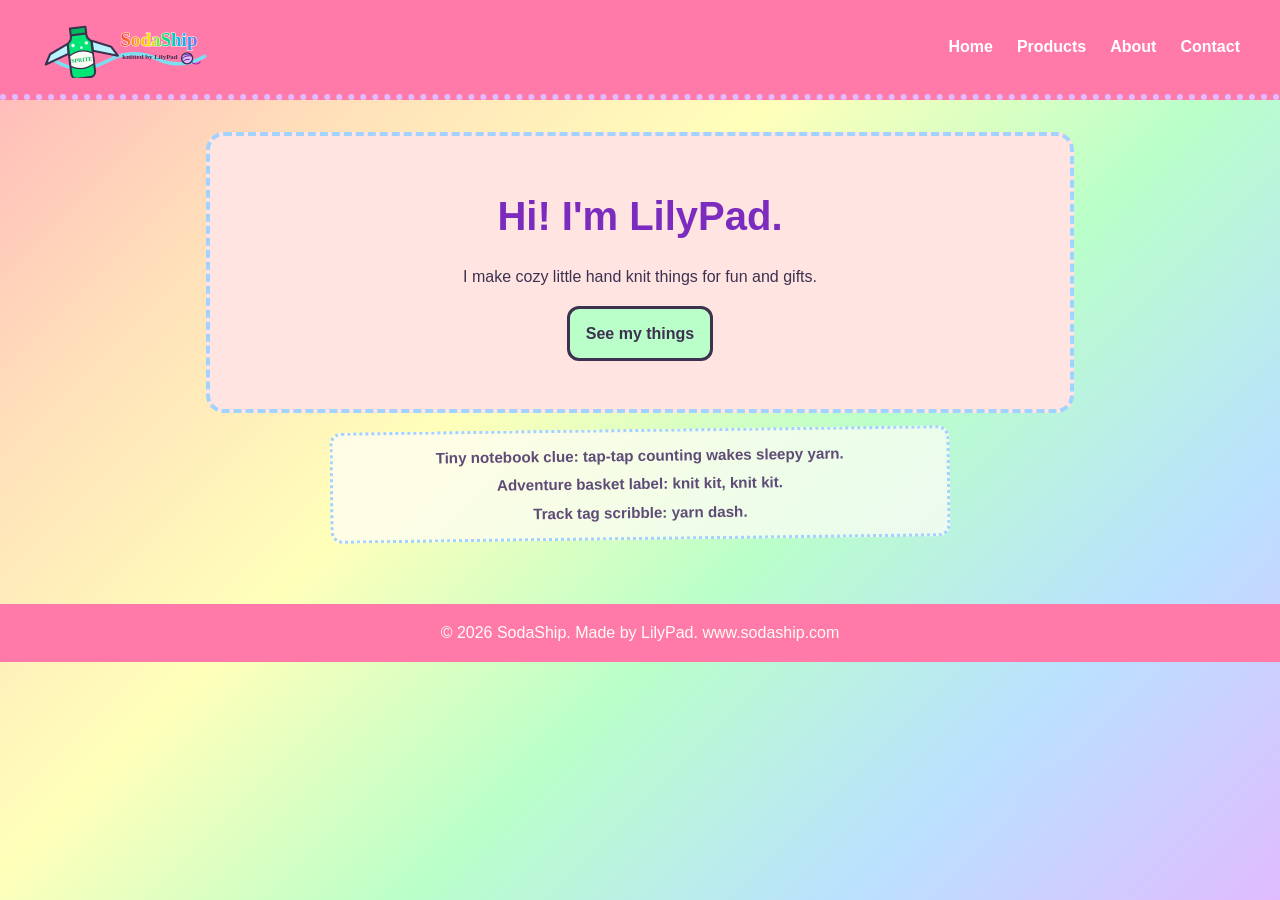
==== index.html @ 8e5c55ad "Add hidden Yarn Dash mini game" ====
<!DOCTYPE html>
<html lang="en">
<head>
    <meta charset="UTF-8">
    <meta name="viewport" content="width=device-width, initial-scale=1.0">
    <meta http-equiv="Content-Security-Policy" content="default-src 'self'; script-src 'self'; style-src 'self' 'unsafe-inline'; img-src 'self' data:; font-src 'self'; connect-src 'self'; media-src 'self'; object-src 'none'; base-uri 'self'; form-action 'none'; frame-src 'none'; child-src 'none'; worker-src 'none'; manifest-src 'self'; block-all-mixed-content">
    <meta name="referrer" content="no-referrer">
    <title>SodaShip - Knitted by LilyPad</title>
    <link rel="stylesheet" href="styles.css">
</head>
<body class="home-page">
    <header>
        <nav>
            <h1><a class="brand" href="index.html" title="The ship likes being tapped, but it counts carefully."><img src="logo.svg?v=4" alt="SodaShip logo"></a></h1>
            <ul>
                <li><a href="index.html">Home</a></li>
                <li><a href="products.html">Products</a></li>
                <li><a href="about.html">About</a></li>
                <li><a href="contact.html">Contact</a></li>
            </ul>
        </nav>
    </header>
    <main>
        <section class="hero">
            <h2>Hi! I'm LilyPad.</h2>
            <p>I make cozy little hand knit things for fun and gifts.</p>
            <a class="button" href="products.html">See my things</a>
        </section>
        <aside class="secret-stitch">
            <p>Tiny notebook clue: tap-tap counting wakes sleepy yarn.</p>
            <p>Adventure basket label: knit kit, knit kit.</p>
            <p>Track tag scribble: yarn dash.</p>
        </aside>
    </main>
    <footer title="The bottom stitch likes four careful taps.">
        <p>&copy; 2026 SodaShip. Made by LilyPad. www.sodaship.com</p>
    </footer>
    <script src="script.js"></script>
</body>
</html>
---- styles.css ----
/* SodaShip Storefront Styles */

* {
    margin: 0;
    padding: 0;
    box-sizing: border-box;
}

body {
    font-family: "Comic Sans MS", "Trebuchet MS", cursive, sans-serif;
    line-height: 1.6;
    color: #3d3150;
    background: linear-gradient(135deg, #ffb3ba, #ffdfba, #ffffba, #baffc9, #bae1ff, #e0bbff);
    min-height: 100vh;
}

header {
    background: #ff7aa8;
    color: #fffdf5;
    padding: 1rem;
    border-bottom: 6px dotted #e0bbff;
}

header nav {
    display: flex;
    justify-content: space-between;
    align-items: center;
    max-width: 1200px;
    margin: 0 auto;
}

header h1 {
    font-size: 1.8rem;
    text-shadow: 2px 2px #7b2cbf;
}

.brand {
    display: flex;
    align-items: center;
    gap: 0.6rem;
}

.brand img {
    width: 180px;
    height: auto;
}

header ul {
    list-style: none;
    display: flex;
    gap: 1.5rem;
}

header a {
    color: #ffffff;
    text-decoration: none;
    font-weight: bold;
}

header a:hover {
    text-decoration: underline;
}

main {
    max-width: 900px;
    margin: 0 auto;
    padding: 2rem 1rem;
}

.hero {
    text-align: center;
    padding: 3rem 1rem;
    background: #ffe4e1;
    border: 4px dashed #a2d2ff;
    border-radius: 18px;
}

.hero h2 {
    font-size: 2.5rem;
    margin-bottom: 1rem;
    color: #7b2cbf;
}

h2 {
    color: #7b2cbf;
    margin-bottom: 0.5rem;
}

.button {
    display: inline-block;
    margin-top: 1rem;
    padding: 0.75rem 1rem;
    background: #baffc9;
    color: #3d3150;
    border: 3px solid #3d3150;
    border-radius: 12px;
    font-weight: bold;
    text-decoration: none;
}

.note {
    margin-bottom: 1rem;
}

.secret-stitch,
.margin-clue {
    max-width: 620px;
    margin: 1rem auto 0;
    padding: 0.75rem 1rem;
    background: rgba(255, 253, 245, 0.72);
    border: 3px dotted #ff7aa8;
    border-radius: 12px;
    color: #5f4b77;
    font-size: 0.95rem;
    font-weight: bold;
    text-align: center;
    transform: rotate(-0.7deg);
}

.secret-stitch {
    display: grid;
    gap: 0.25rem;
    border-color: #a2d2ff;
}

.margin-clue {
    box-shadow: 4px 4px 0 rgba(162, 210, 255, 0.65);
}

.protected-email {
    display: flex;
    flex-wrap: wrap;
    align-items: center;
    gap: 0.75rem;
    margin: 1rem 0;
}

.email-button {
    padding: 0.55rem 0.8rem;
    background: #ffffba;
    color: #3d3150;
    border: 3px solid #3d3150;
    border-radius: 10px;
    font: inherit;
    font-weight: bold;
    cursor: pointer;
    box-shadow: 3px 3px 0 #a2d2ff;
}

.email-button:disabled {
    cursor: default;
    opacity: 0.72;
}

.email-output {
    min-height: 1.6rem;
    font-weight: bold;
    overflow-wrap: anywhere;
}

.email-picture {
    display: block;
    max-width: 100%;
    border-radius: 10px;
    box-shadow: 3px 3px 0 rgba(162, 210, 255, 0.65);
}

.email-status {
    flex-basis: 100%;
    min-height: 1.4rem;
    color: #5f4b77;
    font-size: 0.95rem;
    font-weight: bold;
}

.email-help {
    margin: 0.5rem 0;
    font-weight: bold;
}

.product-list {
    display: grid;
    gap: 1rem;
}

.product-list section {
    background: #ffffff;
    border: 3px dashed #bae1ff;
    border-radius: 14px;
    padding: 1rem;
}

footer {
    background: #ff7aa8;
    color: #fffdf5;
    text-align: center;
    padding: 1rem;
    margin-top: 2rem;
}

.yarn-party {
    animation: rainbow-glow 0.8s ease-in-out infinite alternate;
}

.yarn-party .brand img {
    animation: logo-wiggle 0.45s ease-in-out infinite alternate;
}

.easter-egg-message {
    position: fixed;
    left: 50%;
    top: 1rem;
    transform: translateX(-50%);
    z-index: 10;
    width: max-content;
    max-width: min(90vw, 520px);
    background: #fffdf5;
    color: #7b2cbf;
    border: 3px dashed #ff7aa8;
    border-radius: 14px;
    padding: 0.75rem 1rem;
    font-weight: bold;
    text-align: center;
    overflow-wrap: break-word;
    box-shadow: 4px 4px 0 #a2d2ff;
}

.secret-note {
    top: 4.5rem;
    animation: note-pop 0.45s ease-out;
}

.falling-confetti {
    position: fixed;
    top: -3rem;
    z-index: 9;
    pointer-events: none;
    border-radius: 3px;
    box-shadow: 2px 2px 0 rgba(61, 49, 80, 0.2);
    animation: confetti-fall ease-in forwards;
}

.surprise-sparkle {
    position: fixed;
    z-index: 9;
    color: #7b2cbf;
    font-weight: bold;
    pointer-events: none;
    text-shadow: 2px 2px #ffb703;
    animation: sparkle-pop 1.6s ease-in-out forwards;
}

.kit-game {
    position: fixed;
    inset: 0;
    z-index: 20;
    display: grid;
    place-items: center;
    padding: 1rem;
    background: rgba(61, 49, 80, 0.72);
}

.kit-game-panel {
    width: min(960px, 96vw);
    max-height: calc(100vh - 2rem);
    overflow: auto;
    background: #fffdf5;
    border: 5px solid #3d3150;
    border-radius: 16px;
    padding: 1rem;
    box-shadow: 8px 8px 0 #ffb703;
}

.kit-game-top {
    display: flex;
    align-items: start;
    justify-content: space-between;
    gap: 1rem;
    margin-bottom: 0.75rem;
}

.kit-game-kicker {
    color: #ff5d8f;
    font-size: 0.9rem;
    font-weight: bold;
    text-transform: uppercase;
}

.kit-game-top h2 {
    display: flex;
    flex-wrap: wrap;
    align-items: center;
    gap: 0.45rem;
    margin: 0;
}

.kit-game-version {
    display: inline-flex;
    align-items: center;
    padding: 0.08rem 0.35rem;
    border: 2px solid #3d3150;
    border-radius: 999px;
    background: #ffffba;
    box-shadow: 2px 2px 0 rgba(61, 49, 80, 0.18);
    color: #3d3150;
    font-size: 0.72rem;
    line-height: 1.2;
    transform: rotate(3deg);
}

.kit-close {
    flex: 0 0 auto;
    width: 2.3rem;
    height: 2.3rem;
    border: 3px solid #3d3150;
    border-radius: 50%;
    background: #bae1ff;
    color: #3d3150;
    font: inherit;
    font-weight: bold;
    cursor: pointer;
}

.kit-hud {
    display: grid;
    grid-template-columns: 1fr auto 1fr;
    align-items: center;
    gap: 0.75rem;
    margin-bottom: 0.75rem;
}

.kit-meter {
    display: grid;
    gap: 0.2rem;
    font-weight: bold;
}

.kit-meter-track {
    height: 18px;
    overflow: hidden;
    background: #e8f8ef;
    border: 3px solid #3d3150;
    border-radius: 999px;
}

.kit-meter-fill {
    width: 100%;
    height: 100%;
    transition: width 0.18s ease;
}

.player-health {
    background: linear-gradient(90deg, #baffc9, #4cc9f0);
}

.monster-health {
    background: linear-gradient(90deg, #ff7aa8, #ffb703);
}

.kit-score {
    min-width: 6.5rem;
    padding: 0.45rem 0.6rem;
    border: 3px dashed #7b2cbf;
    border-radius: 12px;
    background: #ffffba;
    text-align: center;
    font-weight: bold;
}

.kit-arena {
    position: relative;
    height: min(56vh, 430px);
    min-height: 310px;
    overflow: hidden;
    border: 4px dashed #a2d2ff;
    border-radius: 14px;
    background:
        linear-gradient(#bde0fe 0 64%, #baffc9 64% 100%);
    outline: none;
}

.kit-cloud {
    position: absolute;
    width: 110px;
    height: 42px;
    border-radius: 999px;
    background: #fffdf5;
    opacity: 0.82;
}

.kit-cloud::before,
.kit-cloud::after {
    content: "";
    position: absolute;
    background: #fffdf5;
    border-radius: 50%;
}

.kit-cloud::before {
    left: 18px;
    top: -18px;
    width: 44px;
    height: 44px;
}

.kit-cloud::after {
    right: 20px;
    top: -12px;
    width: 38px;
    height: 38px;
}

.cloud-one {
    left: 12%;
    top: 12%;
}

.cloud-two {
    right: 18%;
    top: 21%;
    transform: scale(0.8);
}

.knit-girl {
    position: absolute;
    left: 12%;
    top: 50%;
    width: 74px;
    height: 116px;
    transform: translateY(-50%);
    transition: filter 0.12s ease;
}

.girl-hair,
.girl-head,
.girl-body,
.girl-arm,
.girl-kit {
    position: absolute;
    display: block;
}

.girl-hair {
    left: 18px;
    top: 0;
    width: 42px;
    height: 44px;
    border-radius: 50% 50% 44% 44%;
    background: #5a3825;
}

.girl-head {
    left: 21px;
    top: 9px;
    width: 36px;
    height: 34px;
    border: 3px solid #3d3150;
    border-radius: 50%;
    background: #ffd6a5;
    box-shadow: inset 9px 0 0 rgba(255, 255, 255, 0.2);
}

.girl-head::before,
.girl-head::after {
    content: "";
    position: absolute;
    top: 12px;
    width: 4px;
    height: 4px;
    border-radius: 50%;
    background: #3d3150;
}

.girl-head::before {
    left: 8px;
}

.girl-head::after {
    right: 8px;
}

.girl-body {
    left: 13px;
    top: 44px;
    width: 52px;
    height: 58px;
    border: 3px solid #3d3150;
    border-radius: 16px 16px 10px 10px;
    background:
        repeating-linear-gradient(90deg, #ff7aa8 0 9px, #e0bbff 9px 18px);
}

.girl-body::before,
.girl-body::after {
    content: "";
    position: absolute;
    bottom: -17px;
    width: 12px;
    height: 20px;
    border: 3px solid #3d3150;
    border-top: 0;
    border-radius: 0 0 8px 8px;
    background: #6c757d;
}

.girl-body::before {
    left: 8px;
}

.girl-body::after {
    right: 8px;
}

.girl-arm {
    left: 56px;
    top: 52px;
    width: 32px;
    height: 12px;
    border: 3px solid #3d3150;
    border-left: 0;
    border-radius: 0 999px 999px 0;
    background: #ffd6a5;
}

.girl-kit {
    left: 70px;
    top: 48px;
    width: 20px;
    height: 20px;
    border: 3px solid #3d3150;
    border-radius: 6px;
    background:
        linear-gradient(90deg, transparent 42%, #3d3150 42% 56%, transparent 56%),
        linear-gradient(#baffc9 0 48%, #a2d2ff 48% 100%);
    transform: rotate(12deg);
}

.shielded::after {
    content: "";
    position: absolute;
    left: -12px;
    top: 20px;
    width: 112px;
    height: 86px;
    border: 4px dotted #4cc9f0;
    border-radius: 50%;
    animation: shield-pulse 0.35s ease-in-out infinite alternate;
}

.girl-hit {
    filter: brightness(1.25) saturate(1.4);
}

.girl-victory {
    animation: victory-hop 0.42s ease-in-out 4 alternate;
}

.lilypad-ko {
    animation: soft-flop 0.9s ease-out forwards;
}

.yarn-monster {
    position: absolute;
    right: 8%;
    top: 46%;
    width: 148px;
    height: 148px;
    transform: translateY(-50%);
    transition: filter 0.12s ease;
}

.monster-ball {
    position: absolute;
    inset: 17px;
    display: block;
    border: 4px solid #3d3150;
    border-radius: 50%;
    background:
        radial-gradient(circle at 34% 28%, #fffdf5 0 9%, transparent 10%),
        repeating-radial-gradient(circle at center, #ff7aa8 0 8px, #e0bbff 8px 16px, #a2d2ff 16px 24px);
    box-shadow: 5px 5px 0 rgba(61, 49, 80, 0.22);
}

.monster-eye {
    position: absolute;
    top: 56px;
    width: 18px;
    height: 18px;
    border: 3px solid #3d3150;
    border-radius: 50%;
    background: #fffdf5;
}

.monster-eye::after {
    content: "";
    position: absolute;
    left: 5px;
    top: 5px;
    width: 5px;
    height: 5px;
    border-radius: 50%;
    background: #3d3150;
}

.eye-left {
    left: 52px;
}

.eye-right {
    right: 43px;
}

.monster-mouth {
    position: absolute;
    left: 62px;
    top: 84px;
    width: 36px;
    height: 16px;
    border-bottom: 5px solid #3d3150;
    border-radius: 0 0 50% 50%;
}

.monster-tentacle {
    position: absolute;
    display: block;
    width: 52px;
    height: 16px;
    border: 4px solid #3d3150;
    border-left: 0;
    border-radius: 0 999px 999px 0;
    background: #e0bbff;
    transform-origin: left center;
}

.tentacle-one {
    left: 12px;
    top: 28px;
    transform: rotate(-26deg);
}

.tentacle-two {
    left: 4px;
    top: 106px;
    transform: rotate(24deg);
}

.tentacle-three {
    right: -4px;
    top: 112px;
    transform: rotate(-18deg);
}

.monster-hit {
    filter: hue-rotate(55deg) brightness(1.18);
}

.boss-defeated {
    animation: boss-unravel 1.15s ease-in forwards;
}

.boss-gloat {
    animation: boss-wiggle 0.34s ease-in-out 5 alternate;
}

.kit-projectile {
    position: absolute;
    z-index: 3;
    width: 28px;
    height: 22px;
    border: 3px solid #3d3150;
    border-radius: 7px;
    background:
        linear-gradient(90deg, transparent 45%, #3d3150 45% 55%, transparent 55%),
        linear-gradient(#ffffba 0 50%, #baffc9 50% 100%);
    box-shadow: 3px 3px 0 rgba(61, 49, 80, 0.2);
    transform: translate(-50%, -50%) rotate(10deg);
}

.kit-projectile::before,
.kit-projectile::after {
    content: "";
    position: absolute;
    top: -8px;
    width: 4px;
    height: 34px;
    border-radius: 999px;
    background: #3d3150;
}

.kit-projectile::before {
    left: 5px;
    transform: rotate(-32deg);
}

.kit-projectile::after {
    right: 5px;
    transform: rotate(32deg);
}

.yarn-tangle {
    position: absolute;
    z-index: 3;
    width: 34px;
    height: 34px;
    border: 4px solid #3d3150;
    border-radius: 50%;
    background:
        repeating-radial-gradient(circle at 40% 45%, #ff7aa8 0 5px, #ffdfba 5px 10px, #bae1ff 10px 15px);
    box-shadow: 3px 3px 0 rgba(61, 49, 80, 0.24);
    transform: translate(-50%, -50%);
}

.boss-yarn-pop,
.soft-landing-puff {
    position: absolute;
    z-index: 4;
    pointer-events: none;
    transform: translate(-50%, -50%);
}

.boss-yarn-pop {
    width: 20px;
    height: 20px;
    border: 3px solid #3d3150;
    border-radius: 50%;
    box-shadow: 2px 2px 0 rgba(61, 49, 80, 0.24);
    animation: boss-yarn-pop 1.15s ease-out forwards;
}

.boss-yarn-pop::after {
    content: "";
    position: absolute;
    left: 14px;
    top: 11px;
    width: 32px;
    height: 4px;
    border-radius: 999px;
    background: #3d3150;
    transform: rotate(18deg);
}

.soft-landing-puff {
    width: 28px;
    height: 18px;
    border: 3px solid #3d3150;
    border-radius: 50%;
    background: #fffdf5;
    box-shadow: 2px 2px 0 rgba(162, 210, 255, 0.75);
    animation: soft-puff 1s ease-out forwards;
}

.kit-finish-badge {
    position: absolute;
    left: 50%;
    top: 16%;
    z-index: 5;
    max-width: min(78%, 460px);
    transform: translateX(-50%) rotate(-2deg);
    padding: 0.6rem 0.8rem;
    border: 4px solid #3d3150;
    border-radius: 12px;
    color: #3d3150;
    font-weight: bold;
    text-align: center;
    box-shadow: 5px 5px 0 rgba(61, 49, 80, 0.18);
    animation: finish-badge-pop 0.7s ease-out forwards;
}

.boss-badge {
    background: #ffffba;
}

.soft-badge {
    background: #bae1ff;
}

.kit-announcement {
    position: absolute;
    left: 50%;
    bottom: 0.7rem;
    width: min(90%, 560px);
    transform: translateX(-50%);
    padding: 0.55rem 0.7rem;
    border: 3px dashed #ff7aa8;
    border-radius: 12px;
    background: rgba(255, 253, 245, 0.92);
    color: #3d3150;
    font-weight: bold;
    text-align: center;
}

.kit-restart {
    display: inline-block;
    margin-left: 0.65rem;
    padding: 0.35rem 0.55rem;
    border: 3px solid #3d3150;
    border-radius: 9px;
    background: #baffc9;
    color: #3d3150;
    font: inherit;
    font-weight: bold;
    cursor: pointer;
}

.kit-controls {
    display: grid;
    grid-template-columns: repeat(4, minmax(0, 1fr));
    gap: 0.5rem;
    margin-top: 0.75rem;
}

.kit-controls button {
    min-height: 46px;
    border: 3px solid #3d3150;
    border-radius: 10px;
    background: #e0bbff;
    color: #3d3150;
    font: inherit;
    font-weight: bold;
    cursor: pointer;
}

.kit-controls button:nth-child(2) {
    background: #ffffba;
}

.kit-controls button:nth-child(3) {
    background: #bae1ff;
}

.kit-directions {
    margin-top: 0.45rem;
    text-align: center;
    font-size: 0.95rem;
    font-weight: bold;
}

.dash-game-panel {
    box-shadow: 8px 8px 0 #a2d2ff;
}

.dash-hud {
    display: grid;
    grid-template-columns: repeat(3, minmax(0, 1fr));
    align-items: center;
    gap: 0.75rem;
    margin-bottom: 0.75rem;
}

.dash-arena {
    background:
        linear-gradient(#bde0fe 0 42%, #d9f99d 42% 62%, #8d99ae 62% 100%);
}

.dash-cloud {
    position: absolute;
    width: 110px;
    height: 42px;
    border-radius: 999px;
    background: #fffdf5;
    opacity: 0.82;
}

.dash-cloud::before,
.dash-cloud::after {
    content: "";
    position: absolute;
    background: #fffdf5;
    border-radius: 50%;
}

.dash-cloud::before {
    left: 18px;
    top: -18px;
    width: 44px;
    height: 44px;
}

.dash-cloud::after {
    right: 20px;
    top: -12px;
    width: 38px;
    height: 38px;
}

.dash-road-line {
    position: absolute;
    bottom: 82px;
    width: 120px;
    height: 8px;
    border-radius: 999px;
    background: #fffdf5;
    opacity: 0.88;
    animation: dash-road-drift 1.1s linear infinite;
}

.line-one {
    left: 18%;
}

.line-two {
    left: 68%;
    animation-delay: -0.55s;
}

.dash-runner {
    position: absolute;
    left: 11%;
    bottom: 46px;
    z-index: 4;
    width: 74px;
    height: 116px;
    transition: filter 0.12s ease, transform 0.12s ease;
}

.dash-runner.ducking {
    transform: translateY(22px) scaleY(0.62);
    transform-origin: center bottom;
}

.dash-victory {
    animation: dash-victory-hop 0.38s ease-in-out 5 alternate;
}

.dash-crash {
    animation: dash-crash-flop 0.9s ease-out forwards;
}

.dash-monster {
    position: absolute;
    right: 4%;
    bottom: 118px;
    z-index: 3;
    width: 132px;
    height: 132px;
    transform: rotate(-3deg);
}

.dash-throwing {
    animation: dash-throw 0.22s ease-out;
}

.dash-obstacle,
.dash-yarn-shot {
    position: absolute;
    z-index: 3;
    display: block;
    pointer-events: none;
}

.soda-crate {
    width: 48px;
    height: 48px;
    border: 4px solid #3d3150;
    border-radius: 8px;
    background:
        linear-gradient(90deg, transparent 42%, #3d3150 42% 56%, transparent 56%),
        linear-gradient(#ffffba 0 50%, #baffc9 50% 100%);
    box-shadow: 4px 4px 0 rgba(61, 49, 80, 0.22);
}

.button-bump {
    width: 58px;
    height: 34px;
    border: 4px solid #3d3150;
    border-radius: 50% 50% 12px 12px;
    background:
        radial-gradient(circle at 35% 38%, #fffdf5 0 8%, transparent 9%),
        #ffdfba;
    box-shadow: 4px 4px 0 rgba(61, 49, 80, 0.2);
}

.needle-gate {
    width: 34px;
    height: 76px;
    border-radius: 999px 999px 8px 8px;
    background:
        linear-gradient(90deg, #3d3150 0 28%, #bae1ff 28% 72%, #3d3150 72% 100%);
    box-shadow: 4px 4px 0 rgba(61, 49, 80, 0.2);
}

.dash-yarn-shot {
    width: 34px;
    height: 34px;
    border: 4px solid #3d3150;
    border-radius: 50%;
    background:
        repeating-radial-gradient(circle at 45% 45%, #ff7aa8 0 5px, #e0bbff 5px 10px, #a2d2ff 10px 15px);
    box-shadow: 4px 4px 0 rgba(61, 49, 80, 0.22);
}

.dash-yarn-shot::after {
    content: "";
    position: absolute;
    left: 24px;
    top: 16px;
    width: 38px;
    height: 4px;
    border-radius: 999px;
    background: #3d3150;
    transform: rotate(12deg);
}

.dash-finish-badge {
    top: 14%;
}

.dash-controls {
    grid-template-columns: repeat(2, minmax(0, 1fr));
}

@keyframes rainbow-glow {
    from {
        filter: saturate(1);
    }

    to {
        filter: saturate(1.4);
    }
}

@keyframes logo-wiggle {
    from {
        transform: rotate(-3deg) scale(1);
    }

    to {
        transform: rotate(3deg) scale(1.06);
    }
}

@keyframes note-pop {
    from {
        transform: translateX(-50%) scale(0.75);
        opacity: 0;
    }

    to {
        transform: translateX(-50%) scale(1);
        opacity: 1;
    }
}

@keyframes confetti-fall {
    from {
        transform: translateY(0) rotate(0deg);
        opacity: 1;
    }

    to {
        transform: translateY(115vh) translateX(var(--drift)) rotate(900deg);
        opacity: 0;
    }
}

@keyframes sparkle-pop {
    0% {
        transform: translate(-50%, 0) scale(0.5) rotate(-8deg);
        opacity: 0;
    }

    35% {
        transform: translate(-50%, -16px) scale(1.25) rotate(8deg);
        opacity: 1;
    }

    100% {
        transform: translate(-50%, -44px) scale(0.8) rotate(0deg);
        opacity: 0;
    }
}

@keyframes shield-pulse {
    from {
        transform: scale(0.94);
        opacity: 0.55;
    }

    to {
        transform: scale(1.04);
        opacity: 1;
    }
}

@keyframes victory-hop {
    from {
        transform: translateY(-50%) rotate(-4deg) scale(1);
    }

    to {
        transform: translateY(-62%) rotate(4deg) scale(1.05);
    }
}

@keyframes soft-flop {
    0% {
        transform: translateY(-50%) rotate(0deg);
    }

    70% {
        transform: translateY(-32%) rotate(-76deg);
    }

    100% {
        transform: translateY(-26%) rotate(-82deg);
    }
}

@keyframes boss-unravel {
    0% {
        opacity: 1;
        filter: saturate(1);
        transform: translateY(-50%) rotate(0deg) scale(1);
    }

    55% {
        opacity: 1;
        filter: saturate(1.7) hue-rotate(60deg);
        transform: translateY(-50%) rotate(22deg) scale(1.22);
    }

    100% {
        opacity: 0;
        filter: saturate(2) hue-rotate(120deg);
        transform: translateY(-50%) rotate(240deg) scale(0.12);
    }
}

@keyframes boss-wiggle {
    from {
        transform: translateY(-50%) rotate(-3deg) scale(1.02);
    }

    to {
        transform: translateY(-50%) rotate(3deg) scale(1.08);
    }
}

@keyframes boss-yarn-pop {
    0% {
        opacity: 1;
        transform: translate(-50%, -50%) scale(0.3) rotate(0deg);
    }

    78% {
        opacity: 1;
    }

    100% {
        opacity: 0;
        transform: translate(calc(-50% + var(--burst-x)), calc(-50% + var(--burst-y))) scale(1.05) rotate(620deg);
    }
}

@keyframes soft-puff {
    0% {
        opacity: 0;
        transform: translate(-50%, -50%) scale(0.35);
    }

    30% {
        opacity: 1;
    }

    100% {
        opacity: 0;
        transform: translate(calc(-50% + var(--puff-x)), calc(-50% + var(--puff-y))) scale(1.55);
    }
}

@keyframes finish-badge-pop {
    0% {
        opacity: 0;
        transform: translateX(-50%) translateY(18px) rotate(-8deg) scale(0.55);
    }

    70% {
        transform: translateX(-50%) translateY(-6px) rotate(3deg) scale(1.08);
    }

    100% {
        opacity: 1;
        transform: translateX(-50%) translateY(0) rotate(-2deg) scale(1);
    }
}

@keyframes dash-road-drift {
    from {
        transform: translateX(0);
    }

    to {
        transform: translateX(-260px);
    }
}

@keyframes dash-throw {
    0% {
        transform: rotate(-3deg) translateX(0);
    }

    55% {
        transform: rotate(8deg) translateX(-14px);
    }

    100% {
        transform: rotate(-3deg) translateX(0);
    }
}

@keyframes dash-victory-hop {
    from {
        transform: translateY(0) rotate(-2deg) scale(1);
    }

    to {
        transform: translateY(-18px) rotate(5deg) scale(1.05);
    }
}

@keyframes dash-crash-flop {
    0% {
        transform: rotate(0deg);
    }

    72% {
        transform: translateY(20px) rotate(-72deg);
    }

    100% {
        transform: translateY(26px) rotate(-80deg);
    }
}

@media (max-width: 600px) {
    header nav {
        flex-direction: column;
        gap: 0.75rem;
    }

    header ul {
        flex-wrap: wrap;
        justify-content: center;
        gap: 0.75rem;
    }

    .kit-game {
        padding: 0.35rem;
    }

    .kit-game-panel {
        width: 100%;
        padding: 0.65rem;
        border-width: 4px;
        box-shadow: 4px 4px 0 #ffb703;
    }

    .kit-game-top {
        align-items: center;
        gap: 0.5rem;
    }

    .kit-game-top h2 {
        font-size: 1.35rem;
    }

    .kit-hud {
        grid-template-columns: 1fr;
    }

    .kit-score {
        width: 100%;
    }

    .kit-arena {
        height: 56vh;
        min-height: 360px;
    }

    .knit-girl {
        left: 7%;
        transform: translateY(-50%) scale(0.8);
        transform-origin: left center;
    }

    .yarn-monster {
        right: 0;
        transform: translateY(-50%) scale(0.72);
        transform-origin: right center;
    }

    .kit-controls {
        grid-template-columns: repeat(2, minmax(0, 1fr));
    }

    .dash-hud {
        grid-template-columns: 1fr;
    }

    .dash-runner {
        left: 7%;
        transform: scale(0.8);
        transform-origin: left bottom;
    }

    .dash-runner.ducking {
        transform: translateY(22px) scale(0.8, 0.56);
    }

    .dash-monster {
        right: -4px;
        bottom: 142px;
        transform: rotate(-3deg) scale(0.72);
        transform-origin: right bottom;
    }

    .kit-directions {
        font-size: 0.82rem;
    }
}
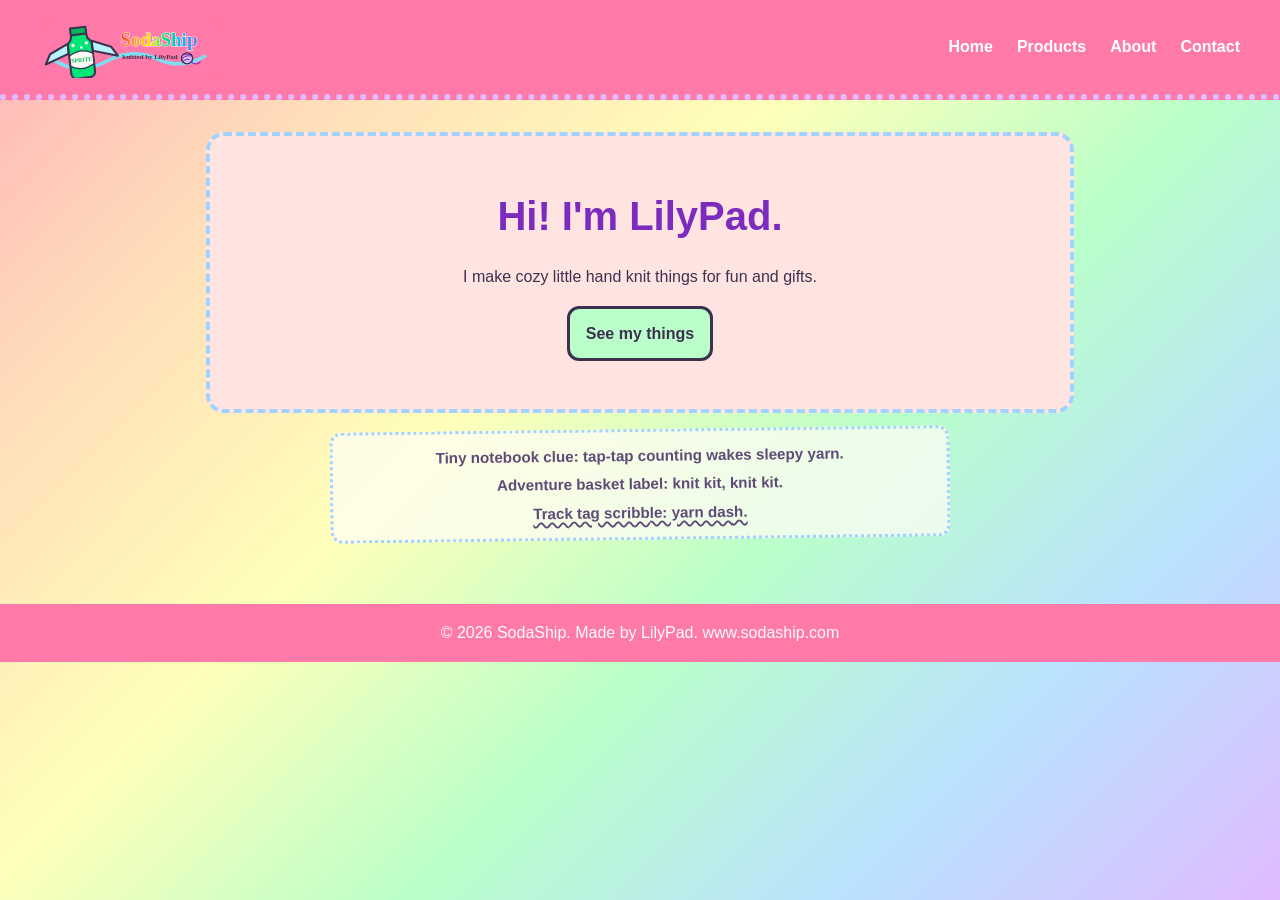
==== commit e7e1126f: "add tap for the yarn dash mini game" ====
--- a/index.html
+++ b/index.html
@@ -29,7 +29,7 @@
         <aside class="secret-stitch">
             <p>Tiny notebook clue: tap-tap counting wakes sleepy yarn.</p>
             <p>Adventure basket label: knit kit, knit kit.</p>
-            <p>Track tag scribble: yarn dash.</p>
+            <p><button class="secret-clue-button" type="button" data-yarn-dash-trigger>Track tag scribble: yarn dash.</button></p>
         </aside>
     </main>
     <footer title="The bottom stitch likes four careful taps.">
--- a/styles.css
+++ b/styles.css
@@ -121,6 +121,30 @@
     display: grid;
     gap: 0.25rem;
     border-color: #a2d2ff;
+}
+
+.secret-clue-button {
+    appearance: none;
+    border: 0;
+    padding: 0;
+    background: transparent;
+    color: inherit;
+    font: inherit;
+    cursor: pointer;
+    text-decoration: underline;
+    text-decoration-style: wavy;
+    text-decoration-thickness: 2px;
+    text-underline-offset: 3px;
+}
+
+.secret-clue-button:hover,
+.secret-clue-button:focus-visible {
+    color: #7b2cbf;
+}
+
+.secret-clue-button:focus-visible {
+    outline: 3px dashed #ffb703;
+    outline-offset: 4px;
 }
 
 .margin-clue {
@@ -913,11 +937,6 @@
     transition: filter 0.12s ease, transform 0.12s ease;
 }
 
-.dash-runner.ducking {
-    transform: translateY(22px) scaleY(0.62);
-    transform-origin: center bottom;
-}
-
 .dash-victory {
     animation: dash-victory-hop 0.38s ease-in-out 5 alternate;
 }
@@ -1006,7 +1025,7 @@
 }
 
 .dash-controls {
-    grid-template-columns: repeat(2, minmax(0, 1fr));
+    grid-template-columns: minmax(0, 1fr);
 }
 
 @keyframes rainbow-glow {
@@ -1303,10 +1322,6 @@
         transform-origin: left bottom;
     }
 
-    .dash-runner.ducking {
-        transform: translateY(22px) scale(0.8, 0.56);
-    }
-
     .dash-monster {
         right: -4px;
         bottom: 142px;
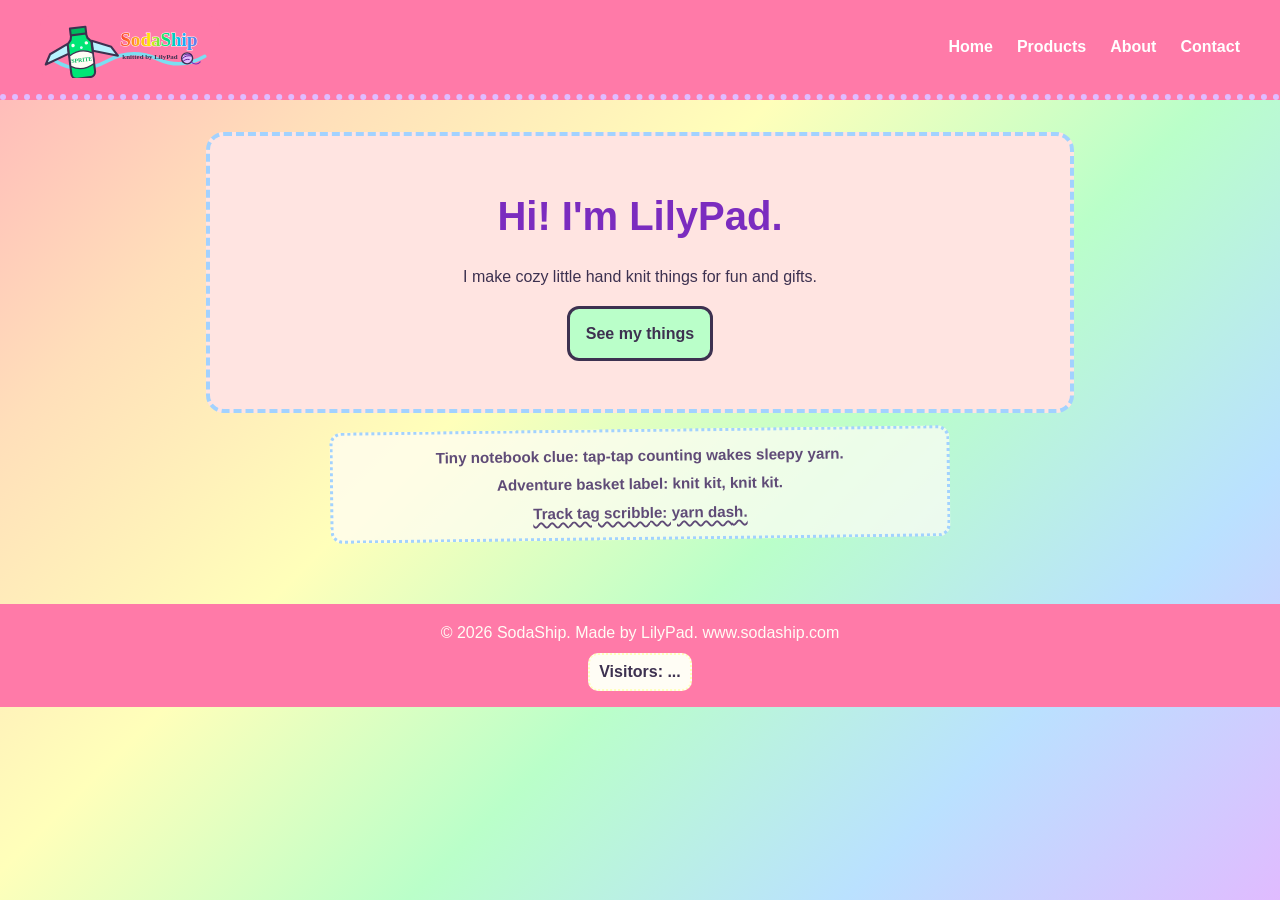
==== commit d29b5dc6: "Add visitor counter endpoint" ====
--- a/index.html
+++ b/index.html
@@ -34,6 +34,7 @@
     </main>
     <footer title="The bottom stitch likes four careful taps.">
         <p>&copy; 2026 SodaShip. Made by LilyPad. www.sodaship.com</p>
+        <p class="visitor-counter" aria-live="polite" data-visitor-counter hidden>Visitors: <strong data-visitor-count>...</strong></p>
     </footer>
     <script src="script.js"></script>
 </body>
--- a/styles.css
+++ b/styles.css
@@ -220,6 +220,17 @@
     text-align: center;
     padding: 1rem;
     margin-top: 2rem;
+}
+
+.visitor-counter {
+    display: inline-block;
+    margin-top: 0.45rem;
+    padding: 0.25rem 0.55rem;
+    background: #fffdf5;
+    color: #3d3150;
+    border: 2px dotted #ffffba;
+    border-radius: 10px;
+    font-weight: bold;
 }
 
 .yarn-party {
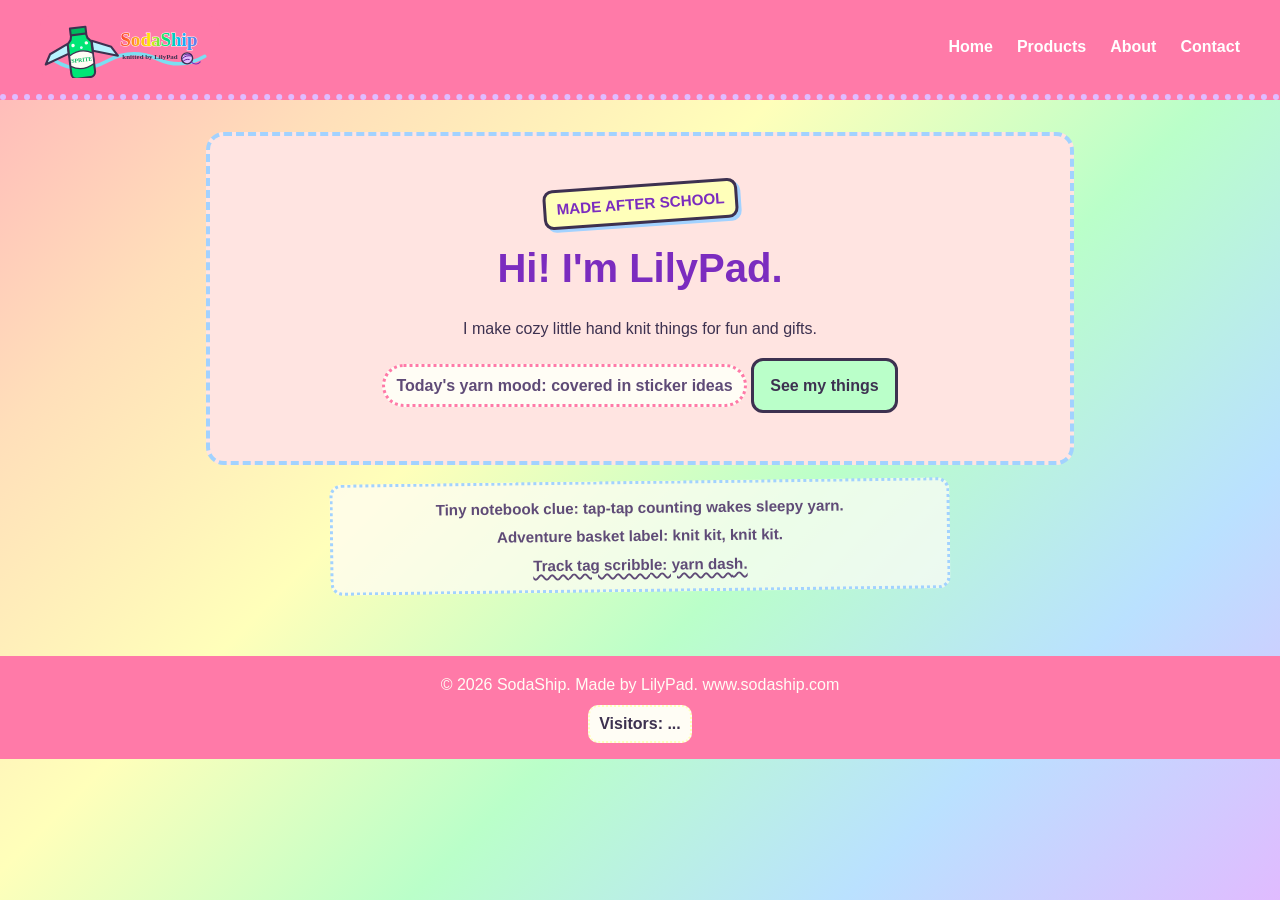
==== commit 1685d40b: "small improvments" ====
--- a/index.html
+++ b/index.html
@@ -22,8 +22,10 @@
     </header>
     <main>
         <section class="hero">
+            <p class="handmade-stamp">Made after school</p>
             <h2>Hi! I'm LilyPad.</h2>
             <p>I make cozy little hand knit things for fun and gifts.</p>
+            <p class="yarn-mood" data-yarn-mood aria-live="polite">Today's yarn mood: extra squishy</p>
             <a class="button" href="products.html">See my things</a>
         </section>
         <aside class="secret-stitch">
--- a/styles.css
+++ b/styles.css
@@ -68,6 +68,7 @@
 }
 
 .hero {
+    position: relative;
     text-align: center;
     padding: 3rem 1rem;
     background: #ffe4e1;
@@ -96,6 +97,37 @@
     border-radius: 12px;
     font-weight: bold;
     text-decoration: none;
+}
+
+.handmade-stamp {
+    display: inline-block;
+    margin-bottom: 0.75rem;
+    padding: 0.3rem 0.65rem;
+    background: #ffffba;
+    color: #7b2cbf;
+    border: 3px solid #3d3150;
+    border-radius: 10px;
+    box-shadow: 3px 3px 0 #a2d2ff;
+    font-size: 0.95rem;
+    font-weight: bold;
+    text-transform: uppercase;
+    transform: rotate(-4deg);
+}
+
+.product-stamp {
+    margin: 0.2rem 0 1rem;
+    transform: rotate(2.5deg);
+}
+
+.yarn-mood {
+    display: inline-block;
+    margin-top: 0.8rem;
+    padding: 0.35rem 0.7rem;
+    background: #fffdf5;
+    border: 3px dotted #ff7aa8;
+    border-radius: 999px;
+    color: #5f4b77;
+    font-weight: bold;
 }
 
 .note {
@@ -212,6 +244,52 @@
     border: 3px dashed #bae1ff;
     border-radius: 14px;
     padding: 1rem;
+    transition: box-shadow 0.18s ease, transform 0.18s ease;
+}
+
+.product-list section:hover,
+.product-list section:focus-within {
+    box-shadow: 5px 5px 0 rgba(255, 122, 168, 0.38);
+    transform: rotate(-0.7deg) translateY(-3px);
+}
+
+.product-list section:nth-child(even):hover,
+.product-list section:nth-child(even):focus-within {
+    transform: rotate(0.7deg) translateY(-3px);
+}
+
+.product-tags {
+    display: flex;
+    flex-wrap: wrap;
+    gap: 0.35rem;
+    margin: 0.35rem 0 0.55rem;
+}
+
+.product-tags span {
+    display: inline-block;
+    padding: 0.14rem 0.45rem;
+    background: #e8f8ef;
+    border: 2px dotted #ff7aa8;
+    border-radius: 999px;
+    color: #5f4b77;
+    font-size: 0.85rem;
+    font-weight: bold;
+}
+
+.coming-soon-basket {
+    margin-top: 1rem;
+    padding: 1rem;
+    background: rgba(255, 253, 245, 0.78);
+    border: 3px dotted #7b2cbf;
+    border-radius: 14px;
+    box-shadow: 4px 4px 0 rgba(186, 255, 201, 0.7);
+}
+
+.coming-soon-basket ul {
+    display: grid;
+    gap: 0.3rem;
+    margin-top: 0.45rem;
+    padding-left: 1.2rem;
 }
 
 footer {
@@ -265,6 +343,13 @@
     animation: note-pop 0.45s ease-out;
 }
 
+.footer-tap-note {
+    top: auto;
+    bottom: 1rem;
+    z-index: 21;
+    animation: note-pop 0.28s ease-out;
+}
+
 .falling-confetti {
     position: fixed;
     top: -3rem;
@@ -476,12 +561,41 @@
 }
 
 .girl-hair {
-    left: 18px;
-    top: 0;
-    width: 42px;
-    height: 44px;
-    border-radius: 50% 50% 44% 44%;
-    background: #5a3825;
+    left: 16px;
+    top: -2px;
+    width: 48px;
+    height: 47px;
+    border-radius: 52% 52% 42% 42%;
+    background:
+        radial-gradient(circle at 42% 18%, #2b2430 0 18%, transparent 19%),
+        linear-gradient(90deg, #050406 0 22%, #17121a 40% 64%, #050406 82% 100%);
+}
+
+.girl-hair::before,
+.girl-hair::after {
+    content: "";
+    position: absolute;
+    background: #050406;
+}
+
+.girl-hair::before {
+    right: -18px;
+    top: 13px;
+    width: 30px;
+    height: 58px;
+    border-radius: 50% 50% 46% 46%;
+    transform: rotate(-18deg);
+    box-shadow: inset 7px 0 0 #17121a;
+}
+
+.girl-hair::after {
+    right: -1px;
+    top: 19px;
+    width: 13px;
+    height: 13px;
+    border: 3px solid #3d3150;
+    border-radius: 50%;
+    background: #ff7aa8;
 }
 
 .girl-head {
@@ -884,7 +998,10 @@
 
 .dash-arena {
     background:
+        linear-gradient(90deg, rgba(255, 253, 245, 0.14) 1px, transparent 1px),
+        linear-gradient(rgba(255, 253, 245, 0.14) 1px, transparent 1px),
         linear-gradient(#bde0fe 0 42%, #d9f99d 42% 62%, #8d99ae 62% 100%);
+    background-size: 46px 46px, 46px 46px, auto;
 }
 
 .dash-cloud {
@@ -1009,6 +1126,89 @@
     box-shadow: 4px 4px 0 rgba(61, 49, 80, 0.2);
 }
 
+.yarn-spike {
+    width: 48px;
+    height: 46px;
+    background:
+        linear-gradient(135deg, transparent 0 48%, #3d3150 49% 56%, transparent 57%),
+        linear-gradient(225deg, transparent 0 48%, #3d3150 49% 56%, transparent 57%),
+        linear-gradient(135deg, transparent 0 50%, #ff7aa8 51% 100%);
+    filter: drop-shadow(4px 4px 0 rgba(61, 49, 80, 0.2));
+}
+
+.yarn-spike::after {
+    content: "";
+    position: absolute;
+    left: 17px;
+    bottom: 8px;
+    width: 14px;
+    height: 14px;
+    border-radius: 50%;
+    background: #fffdf5;
+}
+
+.yarn-tower {
+    width: 54px;
+    height: 72px;
+    border: 4px solid #3d3150;
+    border-radius: 7px;
+    background:
+        linear-gradient(90deg, transparent 45%, #3d3150 45% 55%, transparent 55%),
+        linear-gradient(transparent 45%, #3d3150 45% 55%, transparent 55%),
+        linear-gradient(#bae1ff 0 50%, #e0bbff 50% 100%);
+    box-shadow: 4px 4px 0 rgba(61, 49, 80, 0.22);
+}
+
+.bounce-pad {
+    width: 64px;
+    height: 18px;
+    border: 4px solid #3d3150;
+    border-radius: 999px;
+    background:
+        radial-gradient(circle at 50% 40%, #fffdf5 0 13%, transparent 14%),
+        #ffb703;
+    box-shadow: 4px 4px 0 rgba(61, 49, 80, 0.2);
+}
+
+.bounce-pad.pad-used {
+    background:
+        radial-gradient(circle at 50% 40%, #fffdf5 0 13%, transparent 14%),
+        #baffc9;
+    transform: scaleY(0.72);
+}
+
+.road-gap {
+    z-index: 2;
+    width: 88px;
+    height: 24px;
+    border: 4px solid #3d3150;
+    border-radius: 50%;
+    background:
+        radial-gradient(ellipse at center, #3d3150 0 56%, #5f4b77 57% 70%, #3d3150 71% 100%);
+    box-shadow:
+        inset 0 5px 0 rgba(255, 253, 245, 0.22),
+        4px 4px 0 rgba(61, 49, 80, 0.18);
+}
+
+.road-gap::before,
+.road-gap::after {
+    content: "";
+    position: absolute;
+    top: 9px;
+    width: 18px;
+    height: 4px;
+    border-radius: 999px;
+    background: #baffc9;
+}
+
+.road-gap::before {
+    left: -17px;
+}
+
+.road-gap::after {
+    right: -17px;
+}
+
 .dash-yarn-shot {
     width: 34px;
     height: 34px;
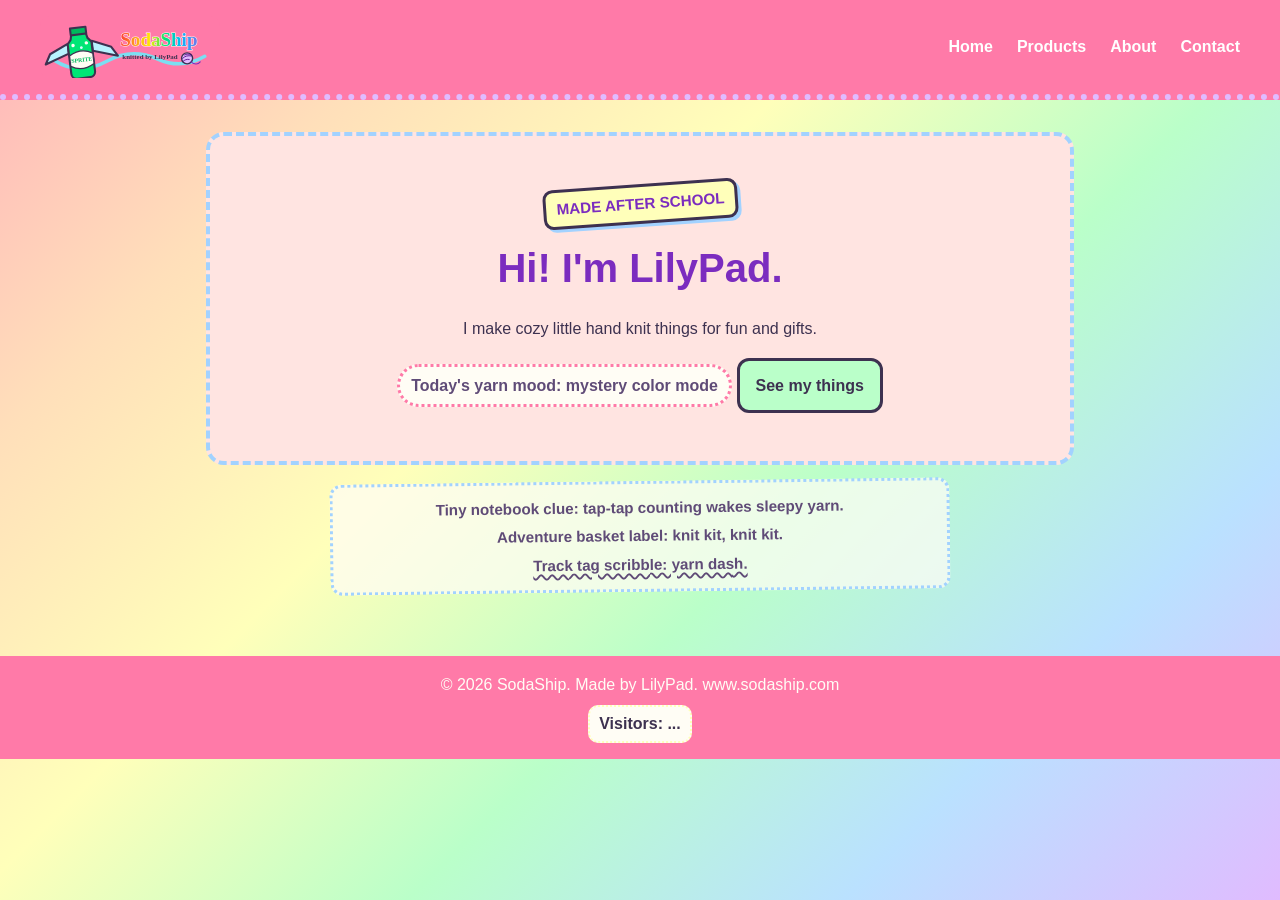
==== commit d245365d: "Make site iPhone-friendly with responsive design and hamburger menu - Add hamburger menu for mobile " ====
--- a/index.html
+++ b/index.html
@@ -12,7 +12,12 @@
     <header>
         <nav>
             <h1><a class="brand" href="index.html" title="The ship likes being tapped, but it counts carefully."><img src="logo.svg?v=4" alt="SodaShip logo"></a></h1>
-            <ul>
+            <button class="menu-toggle" type="button" aria-label="Toggle navigation menu" aria-expanded="false" data-menu-toggle>
+                <span></span>
+                <span></span>
+                <span></span>
+            </button>
+            <ul class="nav-menu">
                 <li><a href="index.html">Home</a></li>
                 <li><a href="products.html">Products</a></li>
                 <li><a href="about.html">About</a></li>
--- a/styles.css
+++ b/styles.css
@@ -27,6 +27,8 @@
     align-items: center;
     max-width: 1200px;
     margin: 0 auto;
+    flex-wrap: wrap;
+    gap: 1rem;
 }
 
 header h1 {
@@ -43,9 +45,40 @@
 .brand img {
     width: 180px;
     height: auto;
-}
-
-header ul {
+    max-width: 100%;
+}
+
+.menu-toggle {
+    display: none;
+    flex-direction: column;
+    gap: 5px;
+    background: transparent;
+    border: none;
+    cursor: pointer;
+    padding: 0.5rem;
+}
+
+.menu-toggle span {
+    width: 28px;
+    height: 3px;
+    background: #ffffff;
+    border-radius: 2px;
+    transition: all 0.3s ease;
+}
+
+.menu-toggle[aria-expanded="true"] span:nth-child(1) {
+    transform: rotate(45deg) translate(10px, 10px);
+}
+
+.menu-toggle[aria-expanded="true"] span:nth-child(2) {
+    opacity: 0;
+}
+
+.menu-toggle[aria-expanded="true"] span:nth-child(3) {
+    transform: rotate(-45deg) translate(7px, -7px);
+}
+
+.nav-menu {
     list-style: none;
     display: flex;
     gap: 1.5rem;
@@ -1431,47 +1464,77 @@
 
     55% {
         transform: rotate(8deg) translateX(-14px);
-    }
-
-    100% {
-        transform: rotate(-3deg) translateX(0);
-    }
-}
-
-@keyframes dash-victory-hop {
-    from {
-        transform: translateY(0) rotate(-2deg) scale(1);
-    }
-
-    to {
-        transform: translateY(-18px) rotate(5deg) scale(1.05);
-    }
-}
-
-@keyframes dash-crash-flop {
-    0% {
-        transform: rotate(0deg);
-    }
-
-    72% {
-        transform: translateY(20px) rotate(-72deg);
-    }
-
-    100% {
-        transform: translateY(26px) rotate(-80deg);
-    }
-}
-
-@media (max-width: 600px) {
-    header nav {
+    }768px) {
+    header h1 {
+        font-size: 1.5rem;
+    }
+
+    .brand img {
+        width: 140px;
+    }
+
+    header {
+        padding: 0.75rem;
+    }
+
+    .menu-toggle {
+        display: flex;
+    }
+
+    .nav-menu {
+        flex-basis: 100%;
         flex-direction: column;
-        gap: 0.75rem;
-    }
-
-    header ul {
-        flex-wrap: wrap;
-        justify-content: center;
-        gap: 0.75rem;
+        gap: 0.5rem;
+        max-height: 0;
+        overflow: hidden;
+        transition: max-height 0.3s ease;
+    }
+
+    .nav-menu.active {
+        max-height: 500px;
+    }
+
+    .nav-menu li {
+        border-bottom: 2px dotted #fffdf5;
+        padding: 0.5rem 0;
+    }
+
+    .nav-menu li:last-child {
+        border-bottom: none;
+    }
+
+    .nav-menu a {
+        display: block;
+        padding: 0.5rem 0;
+    }
+
+    .button {
+        padding: 0.65rem 0.9rem;
+        font-size: 1rem;
+        min-height: 44px;
+        touch-action: manipulation;
+    }
+
+    .hero {
+        padding: 2rem 1rem;
+        border: 3px dashed #a2d2ff;
+    }
+
+    .hero h2 {
+        font-size: 1.8rem;
+    }
+
+    main {
+        padding: 1.5rem 1rem;
+    }
+
+    .email-button {
+        min-height: 44px;
+        padding: 0.6rem 0.8rem;
+    }
+
+    .product-list section {
+        padding: 0.8rem;
     }
 
     .kit-game {
@@ -1523,6 +1586,10 @@
         grid-template-columns: repeat(2, minmax(0, 1fr));
     }
 
+    .kit-controls button {
+        min-height: 44px;
+    }
+
     .dash-hud {
         grid-template-columns: 1fr;
     }
@@ -1544,3 +1611,292 @@
         font-size: 0.82rem;
     }
 }
+
+@media (max-width: 480px) {
+    body {
+        font-size: 14px;
+    }
+
+    header {
+        padding: 0.5rem;
+    }
+
+    header h1 {
+        font-size: 1.2rem;
+    }
+
+    .brand img {
+        width: 100px;
+    }
+
+    header a {
+        font-size: 0.95rem;
+    }
+
+    .hero {
+        padding: 1.5rem 0.75rem;
+        border-width: 3px;
+    }
+
+    .hero h2 {
+        font-size: 1.5rem;
+        margin-bottom: 0.75rem;
+    }
+
+    .hero p {
+        font-size: 0.95rem;
+    }
+
+    .button {
+        padding: 0.6rem 0.8rem;
+        border-width: 2px;
+        font-size: 0.95rem;
+    }
+
+    .handmade-stamp {
+        font-size: 0.85rem;
+        padding: 0.25rem 0.6rem;
+        border-width: 2px;
+    }
+
+    .yarn-mood {
+        font-size: 0.9rem;
+        padding: 0.3rem 0.6rem;
+    }
+
+    .secret-stitch,
+    .margin-clue {
+        font-size: 0.9rem;
+        padding: 0.6rem 0.8rem;
+    }
+
+    .protected-email {
+        gap: 0.5rem;
+    }
+
+    .email-button {
+        padding: 0.5rem 0.7rem;
+        font-size: 0.9rem;
+        min-height: 40px;
+        border-width: 2px;
+    }
+
+    .product-list {
+        gap: 0.75rem;
+    }
+
+    .product-list section {
+        padding: 0.7rem;
+    }
+
+    .product-list section h3 {
+        font-size: 1.1rem;
+    }
+
+    .product-tags span {
+        font-size: 0.75rem;
+        padding: 0.1rem 0.4rem;
+    }
+
+    .coming-soon-basket {
+        padding: 0.8rem;
+        margin-top: 0.75rem;
+    }
+
+    .easter-egg-message {
+        max-width: min(90vw, 300px);
+        padding: 0.6rem 0.8rem;
+        font-size: 0.9rem;
+        border-width: 2px;
+    }
+
+    .secret-note {
+        top: 3.5rem;
+    }
+
+    .kit-close {
+        width: 2rem;
+        height: 2rem;
+        font-size: 1rem;
+    }
+
+    .kit-meter-track {
+        height: 16px;
+        border-width: 2px;
+    }
+
+    .kit-score {
+        min-width: 5.5rem;
+        padding: 0.35rem 0.5rem;
+        font-size: 0.9rem;
+        border-width: 2px;
+    }
+
+    .kit-controls {
+        grid-template-columns: repeat(2, minmax(0, 1fr));
+        gap: 0.35rem;
+    }
+
+    .kit-controls button {
+        min-height: 38px;
+        font-size: 0.85rem;
+        border-width: 2px;
+    }
+
+    .kit-announcement {
+        font-size: 0.85rem;
+        padding: 0.45rem 0.6rem;
+    }
+
+    .kit-directions {
+        font-size: 0.78rem;
+        margin-top: 0.35rem;
+    }
+
+    footer {
+        padding: 0.75rem;
+        font-size: 0.9rem;
+    }
+
+    .visitor-counter {
+        font-size: 0.85rem;
+        padding: 0.2rem 0.45rem;
+    }
+}
+
+@media (max-width: 360px) {
+    header h1 {
+        font-size: 1rem;
+    }
+
+    .brand img {
+        width: 80px;
+    }
+
+    .hero h2 {
+        font-size: 1.3rem;
+    }
+
+    .button {
+        padding: 0.5rem 0.7rem;
+        font-size: 0.9rem;
+    }
+
+    .kit-controls {
+        grid-template-columns: 1fr;
+    }
+}
+
+@media (max-width: 
+
+    100% {
+        transform: rotate(-3deg) translateX(0);
+    }
+}
+
+@keyframes dash-victory-hop {
+    from {
+        transform: translateY(0) rotate(-2deg) scale(1);
+    }
+
+    to {
+        transform: translateY(-18px) rotate(5deg) scale(1.05);
+    }
+}
+
+@keyframes dash-crash-flop {
+    0% {
+        transform: rotate(0deg);
+    }
+
+    72% {
+        transform: translateY(20px) rotate(-72deg);
+    }
+
+    100% {
+        transform: translateY(26px) rotate(-80deg);
+    }
+}
+
+@media (max-width: 600px) {
+    header nav {
+        flex-direction: column;
+        gap: 0.75rem;
+    }
+
+    header ul {
+        flex-wrap: wrap;
+        justify-content: center;
+        gap: 0.75rem;
+    }
+
+    .kit-game {
+        padding: 0.35rem;
+    }
+
+    .kit-game-panel {
+        width: 100%;
+        padding: 0.65rem;
+        border-width: 4px;
+        box-shadow: 4px 4px 0 #ffb703;
+    }
+
+    .kit-game-top {
+        align-items: center;
+        gap: 0.5rem;
+    }
+
+    .kit-game-top h2 {
+        font-size: 1.35rem;
+    }
+
+    .kit-hud {
+        grid-template-columns: 1fr;
+    }
+
+    .kit-score {
+        width: 100%;
+    }
+
+    .kit-arena {
+        height: 56vh;
+        min-height: 360px;
+    }
+
+    .knit-girl {
+        left: 7%;
+        transform: translateY(-50%) scale(0.8);
+        transform-origin: left center;
+    }
+
+    .yarn-monster {
+        right: 0;
+        transform: translateY(-50%) scale(0.72);
+        transform-origin: right center;
+    }
+
+    .kit-controls {
+        grid-template-columns: repeat(2, minmax(0, 1fr));
+    }
+
+    .dash-hud {
+        grid-template-columns: 1fr;
+    }
+
+    .dash-runner {
+        left: 7%;
+        transform: scale(0.8);
+        transform-origin: left bottom;
+    }
+
+    .dash-monster {
+        right: -4px;
+        bottom: 142px;
+        transform: rotate(-3deg) scale(0.72);
+        transform-origin: right bottom;
+    }
+
+    .kit-directions {
+        font-size: 0.82rem;
+    }
+}
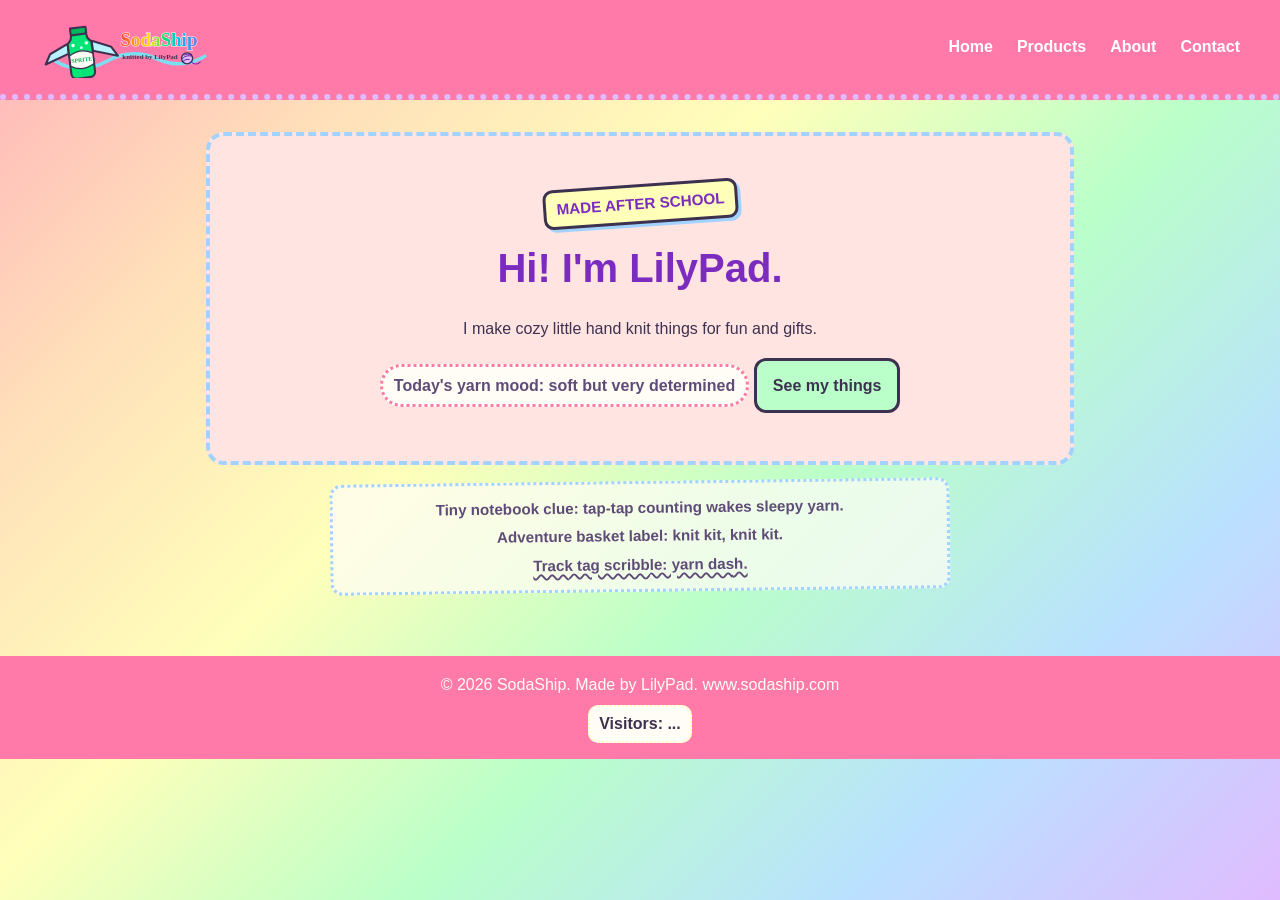
==== commit 30d6a492: "Improve mobile responsive chrome" ====
--- a/index.html
+++ b/index.html
@@ -12,12 +12,12 @@
     <header>
         <nav>
             <h1><a class="brand" href="index.html" title="The ship likes being tapped, but it counts carefully."><img src="logo.svg?v=4" alt="SodaShip logo"></a></h1>
-            <button class="menu-toggle" type="button" aria-label="Toggle navigation menu" aria-expanded="false" data-menu-toggle>
+            <button class="menu-toggle" type="button" aria-label="Open navigation menu" aria-controls="site-navigation" aria-expanded="false" data-menu-toggle>
                 <span></span>
                 <span></span>
                 <span></span>
             </button>
-            <ul class="nav-menu">
+            <ul class="nav-menu" id="site-navigation">
                 <li><a href="index.html">Home</a></li>
                 <li><a href="products.html">Products</a></li>
                 <li><a href="about.html">About</a></li>
--- a/styles.css
+++ b/styles.css
@@ -51,23 +51,45 @@
 .menu-toggle {
     display: none;
     flex-direction: column;
+    align-items: center;
+    justify-content: center;
     gap: 5px;
-    background: transparent;
-    border: none;
+    width: 44px;
+    height: 44px;
+    background: #fffdf5;
+    border: 3px solid #3d3150;
+    border-radius: 10px;
+    box-shadow: 3px 3px 0 rgba(123, 44, 191, 0.38);
     cursor: pointer;
-    padding: 0.5rem;
+    padding: 0;
+    transition: box-shadow 0.16s ease, transform 0.16s ease;
 }
 
 .menu-toggle span {
     width: 28px;
     height: 3px;
-    background: #ffffff;
+    background: #3d3150;
     border-radius: 2px;
     transition: all 0.3s ease;
 }
 
+.menu-toggle:hover,
+.menu-toggle:focus-visible {
+    box-shadow: 4px 4px 0 rgba(123, 44, 191, 0.5);
+}
+
+.menu-toggle:focus-visible {
+    outline: 3px dashed #ffffba;
+    outline-offset: 3px;
+}
+
+.menu-toggle:active {
+    transform: translate(2px, 2px);
+    box-shadow: 1px 1px 0 rgba(123, 44, 191, 0.45);
+}
+
 .menu-toggle[aria-expanded="true"] span:nth-child(1) {
-    transform: rotate(45deg) translate(10px, 10px);
+    transform: rotate(45deg) translate(6px, 5px);
 }
 
 .menu-toggle[aria-expanded="true"] span:nth-child(2) {
@@ -75,7 +97,7 @@
 }
 
 .menu-toggle[aria-expanded="true"] span:nth-child(3) {
-    transform: rotate(-45deg) translate(7px, -7px);
+    transform: rotate(-45deg) translate(6px, -6px);
 }
 
 .nav-menu {
@@ -250,6 +272,7 @@
 .email-picture {
     display: block;
     max-width: 100%;
+    height: auto;
     border-radius: 10px;
     box-shadow: 3px 3px 0 rgba(162, 210, 255, 0.65);
 }
@@ -379,7 +402,7 @@
 .footer-tap-note {
     top: auto;
     bottom: 1rem;
-    z-index: 21;
+    z-index: 35;
     animation: note-pop 0.28s ease-out;
 }
 
@@ -406,7 +429,7 @@
 .kit-game {
     position: fixed;
     inset: 0;
-    z-index: 20;
+    z-index: 50;
     display: grid;
     place-items: center;
     padding: 1rem;
@@ -575,12 +598,13 @@
 }
 
 .knit-girl {
+    --knit-girl-scale: 1;
     position: absolute;
     left: 12%;
     top: 50%;
     width: 74px;
     height: 116px;
-    transform: translateY(-50%);
+    transform: translateY(-50%) scale(var(--knit-girl-scale));
     transition: filter 0.12s ease;
 }
 
@@ -742,12 +766,13 @@
 }
 
 .yarn-monster {
+    --yarn-monster-scale: 1;
     position: absolute;
     right: 8%;
     top: 46%;
     width: 148px;
     height: 148px;
-    transform: translateY(-50%);
+    transform: translateY(-50%) scale(var(--yarn-monster-scale));
     transition: filter 0.12s ease;
 }
 
@@ -1000,6 +1025,19 @@
     font: inherit;
     font-weight: bold;
     cursor: pointer;
+    touch-action: manipulation;
+    transition: all 0.05s ease;
+}
+
+.kit-controls button:active,
+.kit-controls button.active {
+    transform: scale(0.95);
+    box-shadow: inset 2px 2px 0 rgba(61, 49, 80, 0.3);
+}
+
+.kit-controls button:hover:not(:disabled) {
+    transform: scale(1.02);
+    box-shadow: 0 2px 4px rgba(61, 49, 80, 0.2);
 }
 
 .kit-controls button:nth-child(2) {
@@ -1089,12 +1127,15 @@
 }
 
 .dash-runner {
+    --dash-runner-rotation: 0deg;
+    --dash-runner-scale: 1;
     position: absolute;
     left: 11%;
     bottom: 46px;
     z-index: 4;
     width: 74px;
     height: 116px;
+    transform: rotate(var(--dash-runner-rotation)) scale(var(--dash-runner-scale));
     transition: filter 0.12s ease, transform 0.12s ease;
 }
 
@@ -1107,13 +1148,14 @@
 }
 
 .dash-monster {
+    --dash-monster-scale: 1;
     position: absolute;
     right: 4%;
     bottom: 118px;
     z-index: 3;
     width: 132px;
     height: 132px;
-    transform: rotate(-3deg);
+    transform: rotate(-3deg) scale(var(--dash-monster-scale));
 }
 
 .dash-throwing {
@@ -1347,25 +1389,25 @@
 
 @keyframes victory-hop {
     from {
-        transform: translateY(-50%) rotate(-4deg) scale(1);
+        transform: translateY(-50%) rotate(-4deg) scale(var(--knit-girl-scale));
     }
 
     to {
-        transform: translateY(-62%) rotate(4deg) scale(1.05);
+        transform: translateY(-62%) rotate(4deg) scale(var(--knit-girl-scale));
     }
 }
 
 @keyframes soft-flop {
     0% {
-        transform: translateY(-50%) rotate(0deg);
+        transform: translateY(-50%) rotate(0deg) scale(var(--knit-girl-scale));
     }
 
     70% {
-        transform: translateY(-32%) rotate(-76deg);
+        transform: translateY(-32%) rotate(-76deg) scale(var(--knit-girl-scale));
     }
 
     100% {
-        transform: translateY(-26%) rotate(-82deg);
+        transform: translateY(-26%) rotate(-82deg) scale(var(--knit-girl-scale));
     }
 }
 
@@ -1373,13 +1415,13 @@
     0% {
         opacity: 1;
         filter: saturate(1);
-        transform: translateY(-50%) rotate(0deg) scale(1);
+        transform: translateY(-50%) rotate(0deg) scale(var(--yarn-monster-scale));
     }
 
     55% {
         opacity: 1;
         filter: saturate(1.7) hue-rotate(60deg);
-        transform: translateY(-50%) rotate(22deg) scale(1.22);
+        transform: translateY(-50%) rotate(22deg) scale(var(--yarn-monster-scale));
     }
 
     100% {
@@ -1391,11 +1433,11 @@
 
 @keyframes boss-wiggle {
     from {
-        transform: translateY(-50%) rotate(-3deg) scale(1.02);
+        transform: translateY(-50%) rotate(-3deg) scale(var(--yarn-monster-scale));
     }
 
     to {
-        transform: translateY(-50%) rotate(3deg) scale(1.08);
+        transform: translateY(-50%) rotate(3deg) scale(var(--yarn-monster-scale));
     }
 }
 
@@ -1459,44 +1501,94 @@
 
 @keyframes dash-throw {
     0% {
-        transform: rotate(-3deg) translateX(0);
+        transform: rotate(-3deg) translateX(0) scale(var(--dash-monster-scale));
     }
 
     55% {
-        transform: rotate(8deg) translateX(-14px);
-    }768px) {
+        transform: rotate(8deg) translateX(-14px) scale(var(--dash-monster-scale));
+    }
+
+    100% {
+        transform: rotate(-3deg) translateX(0) scale(var(--dash-monster-scale));
+    }
+}
+
+@media (max-width: 768px) {
+    body {
+        padding-bottom: calc(5.25rem + env(safe-area-inset-bottom));
+    }
+
+    body.mini-game-active {
+        padding-bottom: 0;
+    }
+
+    header nav {
+        display: grid;
+        grid-template-columns: 44px minmax(0, 1fr) 44px;
+        gap: 0.75rem;
+    }
+
     header h1 {
+        grid-column: 2;
+        justify-self: center;
         font-size: 1.5rem;
     }
 
+    .brand {
+        justify-content: center;
+    }
+
     .brand img {
-        width: 140px;
+        width: 170px;
     }
 
     header {
+        position: sticky;
+        top: 0;
+        z-index: 30;
         padding: 0.75rem;
+        box-shadow: 0 4px 0 rgba(123, 44, 191, 0.18);
     }
 
     .menu-toggle {
+        grid-column: 3;
+        justify-self: end;
         display: flex;
+        flex: 0 0 auto;
     }
 
     .nav-menu {
+        grid-column: 1 / -1;
         flex-basis: 100%;
+        width: 100%;
         flex-direction: column;
-        gap: 0.5rem;
+        gap: 0;
         max-height: 0;
+        margin-top: 0;
         overflow: hidden;
+        visibility: hidden;
+        opacity: 0;
+        pointer-events: none;
+        background: rgba(255, 253, 245, 0.96);
+        border: 0 solid #3d3150;
+        border-radius: 12px;
+        box-shadow: none;
         transition: max-height 0.3s ease;
     }
 
     .nav-menu.active {
         max-height: 500px;
+        margin-top: 0.25rem;
+        visibility: visible;
+        opacity: 1;
+        pointer-events: auto;
+        border-width: 3px;
+        box-shadow: 4px 4px 0 rgba(123, 44, 191, 0.32);
     }
 
     .nav-menu li {
-        border-bottom: 2px dotted #fffdf5;
-        padding: 0.5rem 0;
+        border-bottom: 2px dotted #ff7aa8;
+        padding: 0;
     }
 
     .nav-menu li:last-child {
@@ -1505,7 +1597,15 @@
 
     .nav-menu a {
         display: block;
-        padding: 0.5rem 0;
+        min-height: 44px;
+        padding: 0.65rem 0.85rem;
+        color: #3d3150;
+    }
+
+    .nav-menu a:hover,
+    .nav-menu a:focus-visible {
+        background: #ffffba;
+        text-decoration: none;
     }
 
     .button {
@@ -1528,6 +1628,27 @@
         padding: 1.5rem 1rem;
     }
 
+    footer {
+        position: fixed;
+        right: 0;
+        bottom: 0;
+        left: 0;
+        z-index: 30;
+        margin-top: 0;
+        padding-bottom: calc(1rem + env(safe-area-inset-bottom));
+        border-top: 6px dotted #e0bbff;
+        box-shadow: 0 -4px 0 rgba(123, 44, 191, 0.18);
+    }
+
+    body.mini-game-active footer {
+        position: static;
+        box-shadow: none;
+    }
+
+    .footer-tap-note {
+        bottom: calc(5.25rem + env(safe-area-inset-bottom));
+    }
+
     .email-button {
         min-height: 44px;
         padding: 0.6rem 0.8rem;
@@ -1543,6 +1664,8 @@
 
     .kit-game-panel {
         width: 100%;
+        max-height: calc(100vh - 0.7rem);
+        max-height: calc(100dvh - 0.7rem);
         padding: 0.65rem;
         border-width: 4px;
         box-shadow: 4px 4px 0 #ffb703;
@@ -1566,19 +1689,20 @@
     }
 
     .kit-arena {
-        height: 56vh;
-        min-height: 360px;
+        height: clamp(230px, 42vh, 360px);
+        height: clamp(230px, 42dvh, 360px);
+        min-height: 230px;
     }
 
     .knit-girl {
         left: 7%;
-        transform: translateY(-50%) scale(0.8);
+        --knit-girl-scale: 0.8;
         transform-origin: left center;
     }
 
     .yarn-monster {
         right: 0;
-        transform: translateY(-50%) scale(0.72);
+        --yarn-monster-scale: 0.72;
         transform-origin: right center;
     }
 
@@ -1586,24 +1710,37 @@
         grid-template-columns: repeat(2, minmax(0, 1fr));
     }
 
+    .dash-controls {
+        grid-template-columns: minmax(0, 1fr);
+    }
+
     .kit-controls button {
         min-height: 44px;
     }
 
+    .kit-controls button,
+    .button,
+    .email-button {
+        touch-action: manipulation;
+        -webkit-touch-callout: none;
+        -webkit-user-select: none;
+        user-select: none;
+    }
+
     .dash-hud {
         grid-template-columns: 1fr;
     }
 
     .dash-runner {
         left: 7%;
-        transform: scale(0.8);
+        --dash-runner-scale: 0.8;
         transform-origin: left bottom;
     }
 
     .dash-monster {
         right: -4px;
         bottom: 142px;
-        transform: rotate(-3deg) scale(0.72);
+        --dash-monster-scale: 0.72;
         transform-origin: right bottom;
     }
 
@@ -1626,7 +1763,7 @@
     }
 
     .brand img {
-        width: 100px;
+        width: 150px;
     }
 
     header a {
@@ -1677,7 +1814,7 @@
     .email-button {
         padding: 0.5rem 0.7rem;
         font-size: 0.9rem;
-        min-height: 40px;
+        min-height: 44px;
         border-width: 2px;
     }
 
@@ -1720,6 +1857,24 @@
         font-size: 1rem;
     }
 
+    .kit-game-panel {
+        max-height: calc(100vh - 0.5rem);
+        max-height: calc(100dvh - 0.5rem);
+        padding: 0.55rem;
+        border-width: 3px;
+    }
+
+    .kit-game-top h2 {
+        font-size: 1.15rem;
+    }
+
+    .kit-arena {
+        height: clamp(200px, 36vh, 280px);
+        height: clamp(200px, 36dvh, 280px);
+        min-height: 200px;
+        border-width: 3px;
+    }
+
     .kit-meter-track {
         height: 16px;
         border-width: 2px;
@@ -1738,9 +1893,13 @@
     }
 
     .kit-controls button {
-        min-height: 38px;
+        min-height: 44px;
         font-size: 0.85rem;
         border-width: 2px;
+    }
+
+    .dash-controls {
+        grid-template-columns: minmax(0, 1fr);
     }
 
     .kit-announcement {
@@ -1754,7 +1913,7 @@
     }
 
     footer {
-        padding: 0.75rem;
+        padding: 0.75rem 0.75rem calc(0.75rem + env(safe-area-inset-bottom));
         font-size: 0.9rem;
     }
 
@@ -1770,7 +1929,7 @@
     }
 
     .brand img {
-        width: 80px;
+        width: 130px;
     }
 
     .hero h2 {
@@ -1782,121 +1941,39 @@
         font-size: 0.9rem;
     }
 
+    .kit-game-top h2 {
+        font-size: 1.05rem;
+    }
+
     .kit-controls {
-        grid-template-columns: 1fr;
-    }
-}
-
-@media (max-width: 
-
-    100% {
-        transform: rotate(-3deg) translateX(0);
+        grid-template-columns: repeat(2, minmax(0, 1fr));
+    }
+
+    .dash-controls {
+        grid-template-columns: minmax(0, 1fr);
     }
 }
 
 @keyframes dash-victory-hop {
     from {
-        transform: translateY(0) rotate(-2deg) scale(1);
+        transform: translateY(0) rotate(-2deg) scale(var(--dash-runner-scale));
     }
 
     to {
-        transform: translateY(-18px) rotate(5deg) scale(1.05);
+        transform: translateY(-18px) rotate(5deg) scale(var(--dash-runner-scale));
     }
 }
 
 @keyframes dash-crash-flop {
     0% {
-        transform: rotate(0deg);
+        transform: rotate(0deg) scale(var(--dash-runner-scale));
     }
 
     72% {
-        transform: translateY(20px) rotate(-72deg);
+        transform: translateY(20px) rotate(-72deg) scale(var(--dash-runner-scale));
     }
 
     100% {
-        transform: translateY(26px) rotate(-80deg);
-    }
-}
-
-@media (max-width: 600px) {
-    header nav {
-        flex-direction: column;
-        gap: 0.75rem;
-    }
-
-    header ul {
-        flex-wrap: wrap;
-        justify-content: center;
-        gap: 0.75rem;
-    }
-
-    .kit-game {
-        padding: 0.35rem;
-    }
-
-    .kit-game-panel {
-        width: 100%;
-        padding: 0.65rem;
-        border-width: 4px;
-        box-shadow: 4px 4px 0 #ffb703;
-    }
-
-    .kit-game-top {
-        align-items: center;
-        gap: 0.5rem;
-    }
-
-    .kit-game-top h2 {
-        font-size: 1.35rem;
-    }
-
-    .kit-hud {
-        grid-template-columns: 1fr;
-    }
-
-    .kit-score {
-        width: 100%;
-    }
-
-    .kit-arena {
-        height: 56vh;
-        min-height: 360px;
-    }
-
-    .knit-girl {
-        left: 7%;
-        transform: translateY(-50%) scale(0.8);
-        transform-origin: left center;
-    }
-
-    .yarn-monster {
-        right: 0;
-        transform: translateY(-50%) scale(0.72);
-        transform-origin: right center;
-    }
-
-    .kit-controls {
-        grid-template-columns: repeat(2, minmax(0, 1fr));
-    }
-
-    .dash-hud {
-        grid-template-columns: 1fr;
-    }
-
-    .dash-runner {
-        left: 7%;
-        transform: scale(0.8);
-        transform-origin: left bottom;
-    }
-
-    .dash-monster {
-        right: -4px;
-        bottom: 142px;
-        transform: rotate(-3deg) scale(0.72);
-        transform-origin: right bottom;
-    }
-
-    .kit-directions {
-        font-size: 0.82rem;
-    }
-}
+        transform: translateY(26px) rotate(-80deg) scale(var(--dash-runner-scale));
+    }
+}
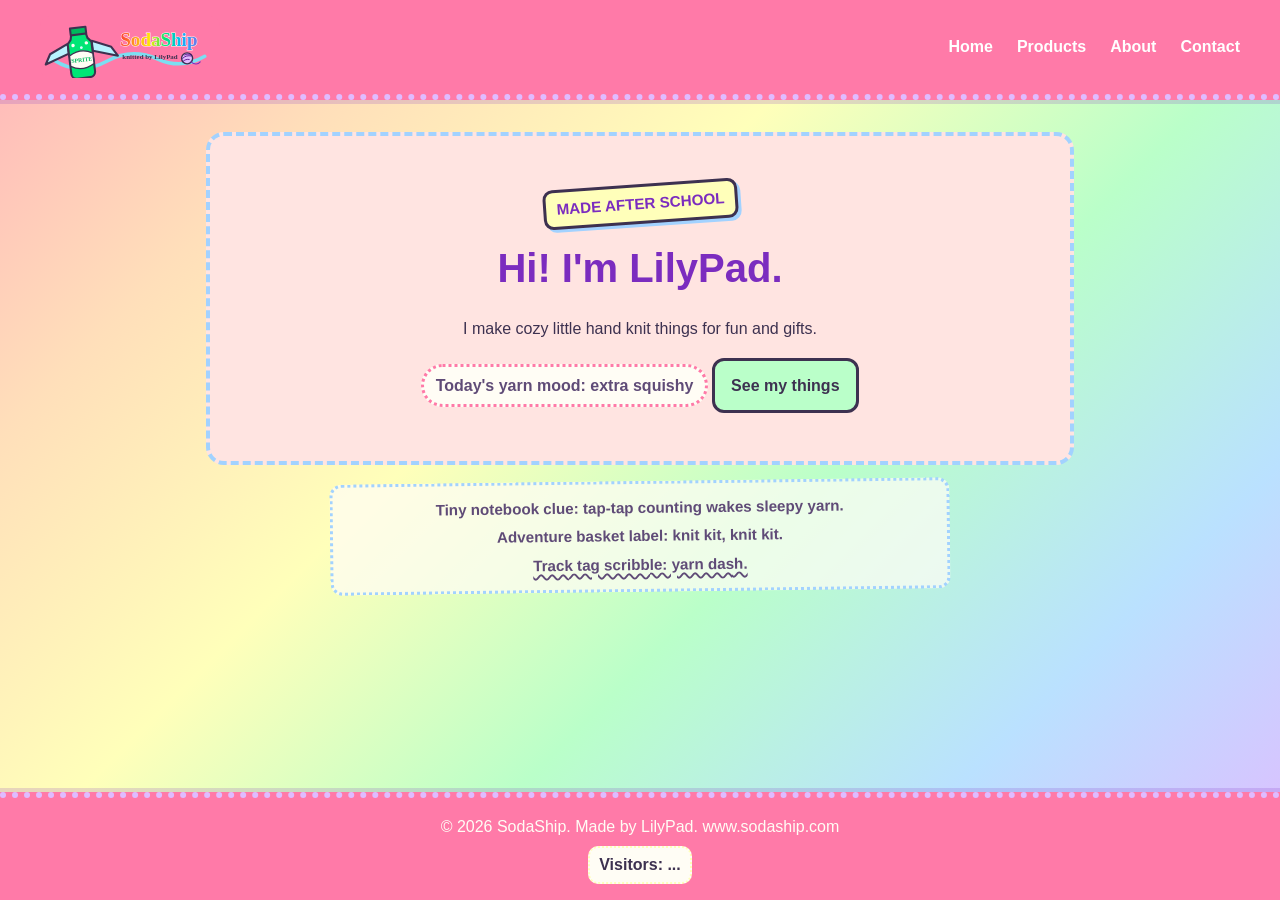
==== commit b5f9ad33: "Add SodaShip favicon" ====
--- a/index.html
+++ b/index.html
@@ -6,6 +6,7 @@
     <meta http-equiv="Content-Security-Policy" content="default-src 'self'; script-src 'self'; style-src 'self' 'unsafe-inline'; img-src 'self' data:; font-src 'self'; connect-src 'self'; media-src 'self'; object-src 'none'; base-uri 'self'; form-action 'none'; frame-src 'none'; child-src 'none'; worker-src 'none'; manifest-src 'self'; block-all-mixed-content">
     <meta name="referrer" content="no-referrer">
     <title>SodaShip - Knitted by LilyPad</title>
+    <link rel="icon" href="favicon.svg?v=1" type="image/svg+xml">
     <link rel="stylesheet" href="styles.css">
 </head>
 <body class="home-page">
--- a/styles.css
+++ b/styles.css
@@ -7,18 +7,28 @@
 }
 
 body {
+    --sticky-footer-space: 7rem;
     font-family: "Comic Sans MS", "Trebuchet MS", cursive, sans-serif;
     line-height: 1.6;
     color: #3d3150;
     background: linear-gradient(135deg, #ffb3ba, #ffdfba, #ffffba, #baffc9, #bae1ff, #e0bbff);
     min-height: 100vh;
+    padding-bottom: var(--sticky-footer-space);
+}
+
+body.mini-game-active {
+    padding-bottom: 0;
 }
 
 header {
+    position: sticky;
+    top: 0;
+    z-index: 30;
     background: #ff7aa8;
     color: #fffdf5;
     padding: 1rem;
     border-bottom: 6px dotted #e0bbff;
+    box-shadow: 0 4px 0 rgba(123, 44, 191, 0.18);
 }
 
 header nav {
@@ -349,11 +359,23 @@
 }
 
 footer {
+    position: fixed;
+    right: 0;
+    bottom: 0;
+    left: 0;
+    z-index: 30;
     background: #ff7aa8;
     color: #fffdf5;
     text-align: center;
     padding: 1rem;
-    margin-top: 2rem;
+    margin-top: 0;
+    border-top: 6px dotted #e0bbff;
+    box-shadow: 0 -4px 0 rgba(123, 44, 191, 0.18);
+}
+
+body.mini-game-active footer {
+    position: static;
+    box-shadow: none;
 }
 
 .visitor-counter {
@@ -401,7 +423,7 @@
 
 .footer-tap-note {
     top: auto;
-    bottom: 1rem;
+    bottom: var(--sticky-footer-space);
     z-index: 35;
     animation: note-pop 0.28s ease-out;
 }
@@ -1515,11 +1537,7 @@
 
 @media (max-width: 768px) {
     body {
-        padding-bottom: calc(5.25rem + env(safe-area-inset-bottom));
-    }
-
-    body.mini-game-active {
-        padding-bottom: 0;
+        --sticky-footer-space: calc(5.25rem + env(safe-area-inset-bottom));
     }
 
     header nav {
@@ -1543,11 +1561,7 @@
     }
 
     header {
-        position: sticky;
-        top: 0;
-        z-index: 30;
         padding: 0.75rem;
-        box-shadow: 0 4px 0 rgba(123, 44, 191, 0.18);
     }
 
     .menu-toggle {
@@ -1629,24 +1643,11 @@
     }
 
     footer {
-        position: fixed;
-        right: 0;
-        bottom: 0;
-        left: 0;
-        z-index: 30;
-        margin-top: 0;
         padding-bottom: calc(1rem + env(safe-area-inset-bottom));
-        border-top: 6px dotted #e0bbff;
-        box-shadow: 0 -4px 0 rgba(123, 44, 191, 0.18);
-    }
-
-    body.mini-game-active footer {
-        position: static;
-        box-shadow: none;
     }
 
     .footer-tap-note {
-        bottom: calc(5.25rem + env(safe-area-inset-bottom));
+        bottom: var(--sticky-footer-space);
     }
 
     .email-button {
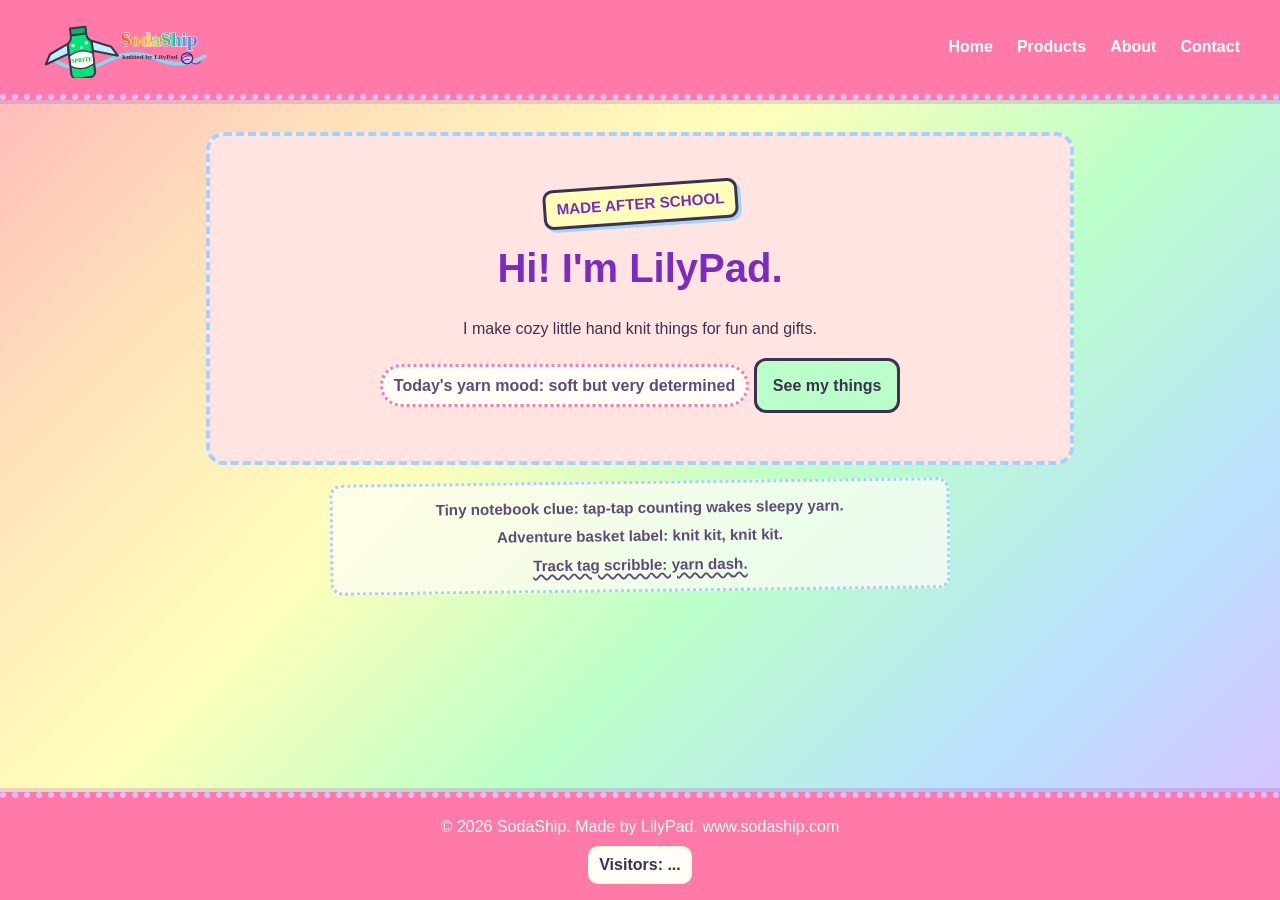
==== commit 8954f5ae: "Add favicon fallbacks" ====
--- a/index.html
+++ b/index.html
@@ -6,7 +6,9 @@
     <meta http-equiv="Content-Security-Policy" content="default-src 'self'; script-src 'self'; style-src 'self' 'unsafe-inline'; img-src 'self' data:; font-src 'self'; connect-src 'self'; media-src 'self'; object-src 'none'; base-uri 'self'; form-action 'none'; frame-src 'none'; child-src 'none'; worker-src 'none'; manifest-src 'self'; block-all-mixed-content">
     <meta name="referrer" content="no-referrer">
     <title>SodaShip - Knitted by LilyPad</title>
-    <link rel="icon" href="favicon.svg?v=1" type="image/svg+xml">
+    <link rel="icon" href="favicon.ico?v=2" sizes="any">
+    <link rel="icon" href="favicon.png?v=2" type="image/png" sizes="64x64">
+    <link rel="apple-touch-icon" href="favicon.png?v=2">
     <link rel="stylesheet" href="styles.css">
 </head>
 <body class="home-page">
